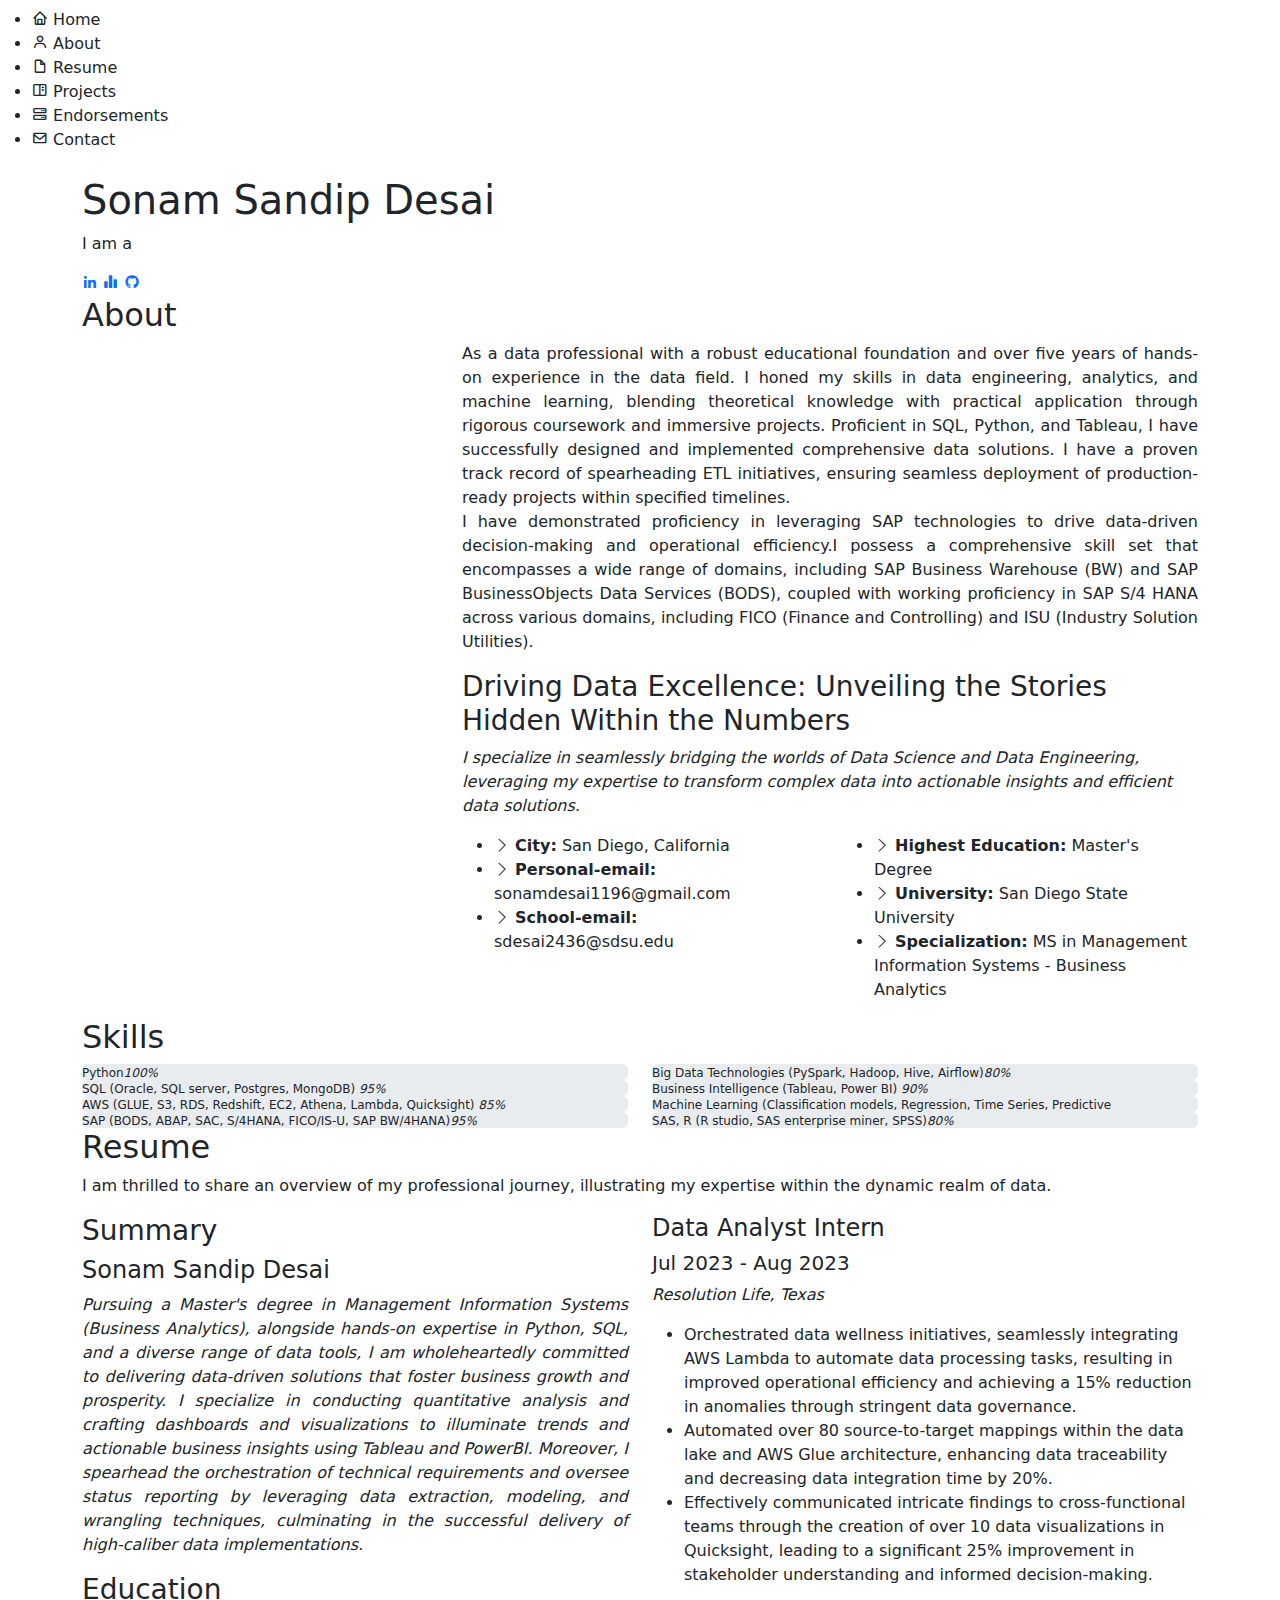
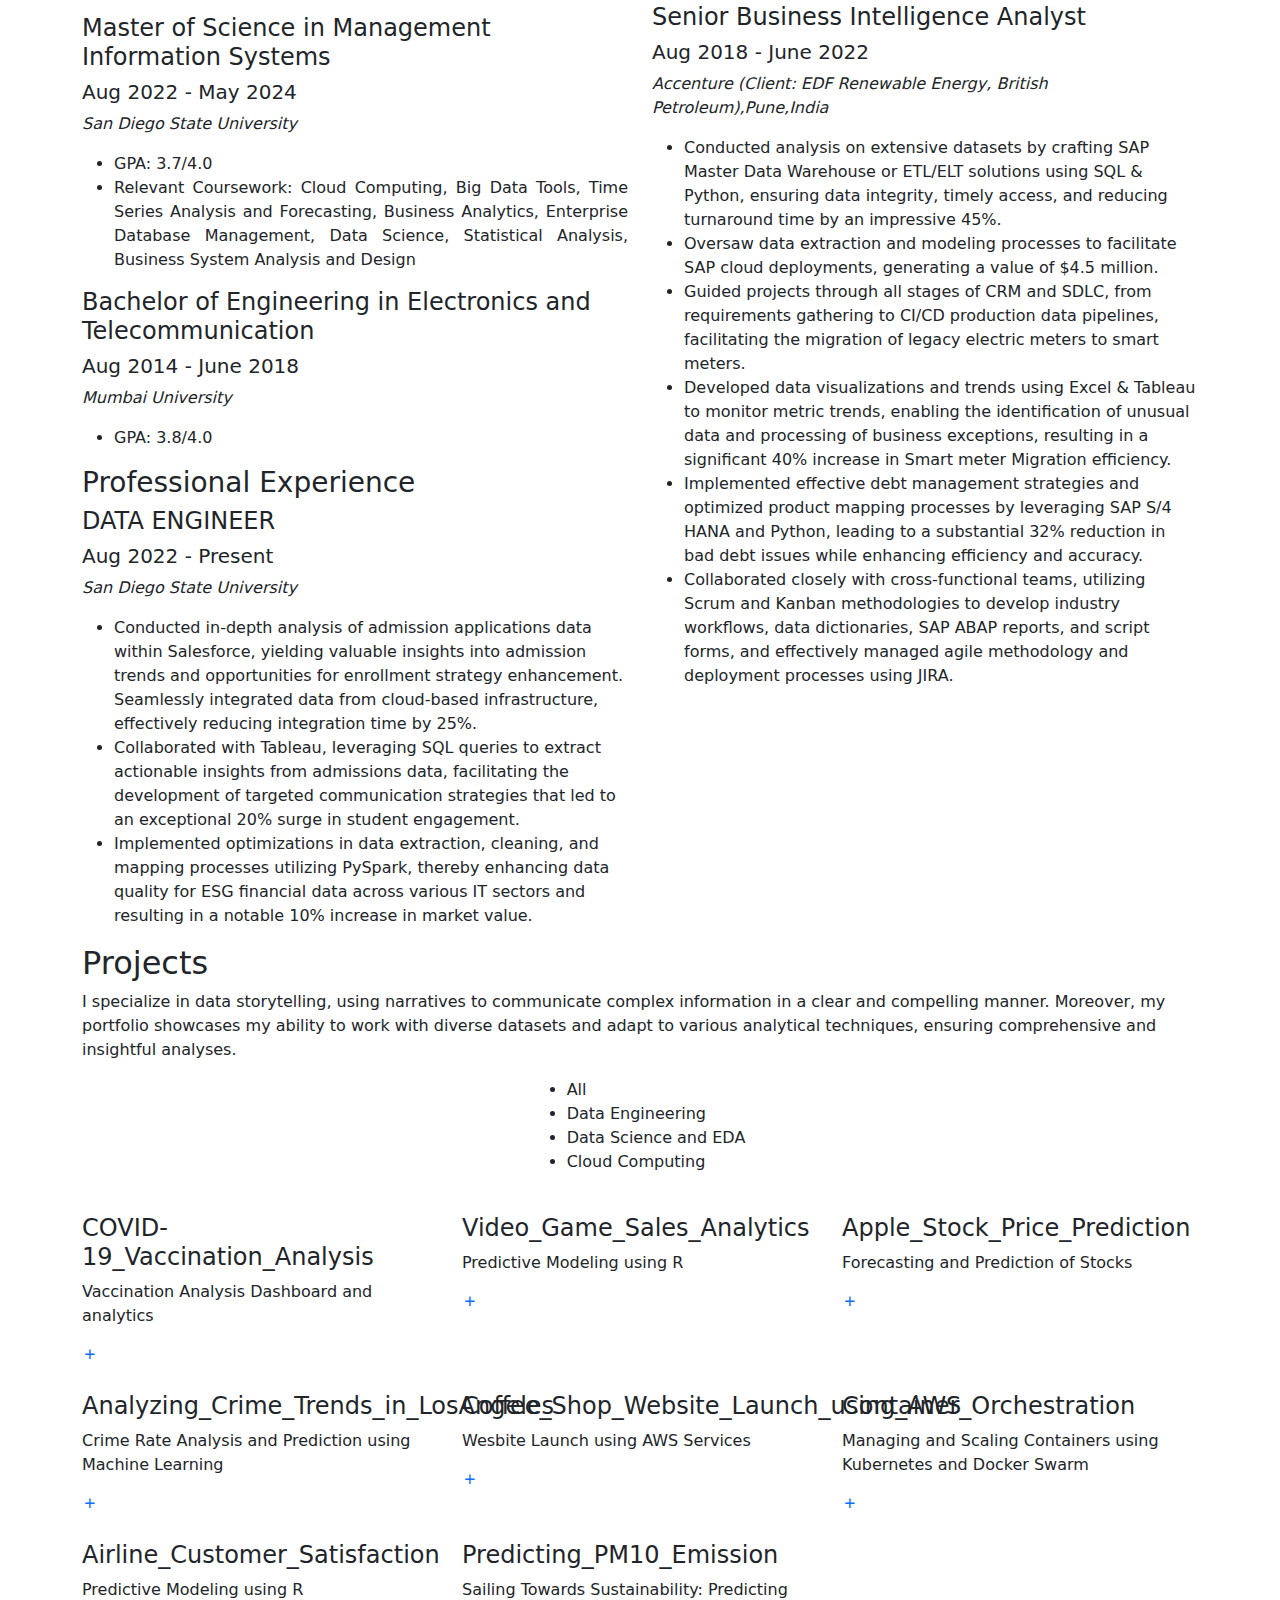
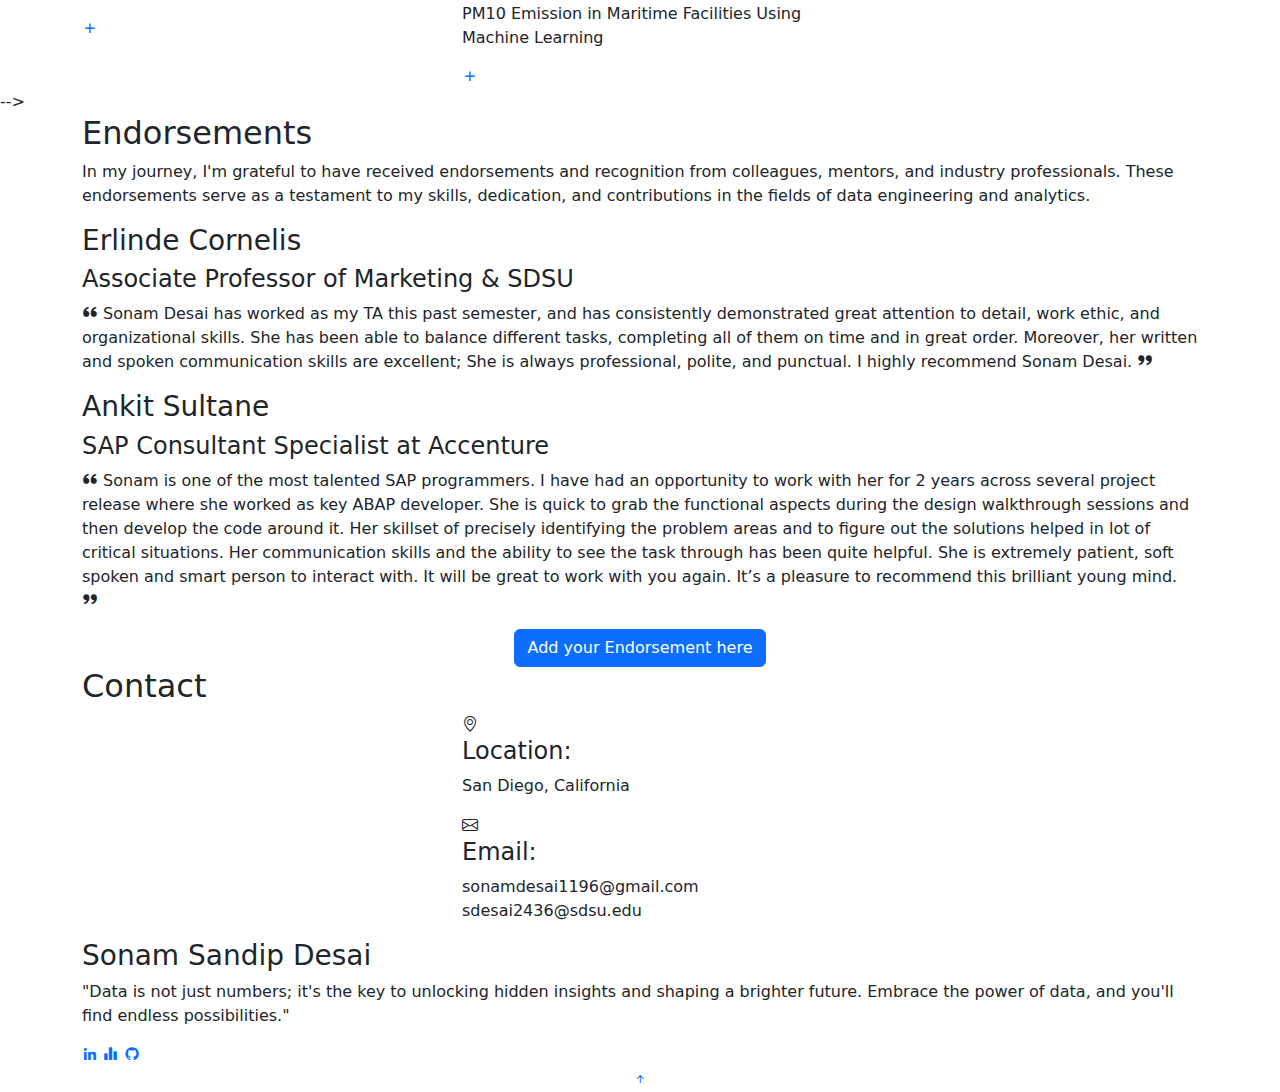
==== index.html @ df0a96cd "Add files via upload" ====
<!DOCTYPE html>
<html lang="en">


<head>
  <link rel="stylesheet" href="https://cdnjs.cloudflare.com/ajax/libs/font-awesome/6.0.0-beta3/css/all.min.css">
  <meta charset="utf-8">
  <meta content="width=device-width, initial-scale=1.0" name="viewport">
  <meta name="image" content="assets/img/sonam_photo.jpg">
  <title>Sonam's Portfolio</title>
  <meta content="" name="description">
  <meta content="" name="keywords">

  <!-- Favicons -->
  <link href="assets/img/pf_icon.png" rel="icon">
  <link href="assets/img/pf_icon.png" rel="apple-touch-icon">

  <!-- Google Fonts -->
  <link
    href="https://fonts.googleapis.com/css?family=Open+Sans:300,300i,400,400i,600,600i,700,700i|Raleway:300,300i,400,400i,500,500i,600,600i,700,700i|Poppins:300,300i,400,400i,500,500i,600,600i,700,700i"
    rel="stylesheet">

  <!-- Vendor CSS Files -->
  <link href="assets/vendor/aos/aos.css" rel="stylesheet">
  <link href="assets/vendor/bootstrap/css/bootstrap.min.css" rel="stylesheet">
  <link href="assets/vendor/bootstrap-icons/bootstrap-icons.css" rel="stylesheet">
  <link href="assets/vendor/boxicons/css/boxicons.min.css" rel="stylesheet">
  <link href="assets/vendor/glightbox/css/glightbox.min.css" rel="stylesheet">
  <link href="assets/vendor/swiper/swiper-bundle.min.css" rel="stylesheet">

  <!-- Template Main CSS File -->
  <link href="assets/css/style.css" rel="stylesheet">

  <!-- =======================================================
  * Template Name: MyResume
  * Updated: Jul 27 2023 with Bootstrap v5.3.1
  * Template URL: https://bootstrapmade.com/free-html-bootstrap-template-my-resume/
  * Author: BootstrapMade.com
  * License: https://bootstrapmade.com/license/
  ======================================================== -->
</head>

<body>

  <!-- ======= Mobile nav toggle button ======= -->
  <!-- <button type="button" class="mobile-nav-toggle d-xl-none"><i class="bi bi-list mobile-nav-toggle"></i></button> -->
  <i class="bi bi-list mobile-nav-toggle d-lg-none"></i>
  <!-- ======= Header ======= -->
  <header id="header" class="d-flex flex-column justify-content-center">

    <nav id="navbar" class="navbar nav-menu">
      <ul>
        <li><a href="#hero" class="nav-link scrollto active"><i class="bx bx-home"></i> <span>Home</span></a></li>
        <li><a href="#about" class="nav-link scrollto"><i class="bx bx-user"></i> <span>About</span></a></li>
        <li><a href="#resume" class="nav-link scrollto"><i class="bx bx-file-blank"></i> <span>Resume</span></a></li>
        <li><a href="#portfolio" class="nav-link scrollto"><i class="bx bx-book-content"></i> <span>Projects</span></a>
        </li>
        <li><a href="#testimonials" class="nav-link scrollto"><i class="bx bx-server"></i> <span>Endorsements</span></a>
        </li>
        <li><a href="#contact" class="nav-link scrollto"><i class="bx bx-envelope"></i> <span>Contact</span></a></li>
      </ul>
    </nav><!-- .nav-menu -->

  </header><!-- End Header -->

  <!-- ======= Hero Section ======= -->
  <section id="hero" class="d-flex flex-column justify-content-center">
    <div class="container" data-aos="zoom-in" data-aos-delay="100">
      <h1>Sonam Sandip Desai</h1>
      <p>I am a <span class="typed" data-typed-items="Data Analyst, Data Engineer, Business Analyst, "></span></p>
      <div class="social-links">
        <a target="_blank" href="https://www.linkedin.com/in/desaisonam" class="linkedin"><i class="bx bxl-linkedin"></i></a>
        <!-- <a href=" " class="twitter"><i class="bx bxl-twitter"></i></a> -->
        <!-- <a target="_blank" href=" " class="instagram"><i class="bx bxl-instagram"></i></a> -->
        <a href="https://public.tableau.com/app/profile/sonam.desai10" class="tableau"><i class="bx bxs-bar-chart-alt-2"></i></a>
        <a target="_blank" href="https://github.com/sonam-desai" class="github"><i class="bx bxl-github"></i></a>
        <!-- <a target="_blank" href=" " class="topmate"> <img class="topmate" src="./assets/img/topmate.png"> </a> -->
      </div>
    </div>
  </section><!-- End Hero -->

  <main id="main">

    <!-- ======= About Section ======= -->
    <section id="about" class="about">
      <div class="container" data-aos="fade-up">

        <div class="section-title">
          <h2>About</h2>
        </div>

        <div class="row">
          <div class="col-lg-4">
            <img src="assets/img/sonam_photo.jpg" class="img-fluid" alt="">
          </div>
		  
          <div class="col-lg-8 pt-4 pt-lg-0 content">
		    <p align="justify">As a data professional with a robust educational foundation and over five years 
			of hands-on experience in the data field. I honed my skills in data engineering, analytics, and machine learning, blending theoretical knowledge with 
			practical application through rigorous coursework and immersive projects. Proficient 
			in SQL, Python, and Tableau, I have successfully designed and implemented comprehensive data solutions.
			I have a proven track record of spearheading ETL initiatives, ensuring seamless deployment of production-ready 
			projects within specified timelines.

            <br> I have demonstrated proficiency in leveraging SAP technologies to drive data-driven decision-making and operational efficiency.I possess a 
			comprehensive skill set that encompasses a wide range of domains, including SAP Business Warehouse (BW) and 
			SAP BusinessObjects Data Services (BODS), coupled with working proficiency in SAP S/4 HANA across various domains, 
			including FICO (Finance and Controlling) and ISU (Industry Solution Utilities). 
			</p>
            <h3>Driving Data Excellence: Unveiling the Stories Hidden Within the Numbers</h3>
            <p class="fst-italic">
              I specialize in seamlessly bridging the worlds of Data Science and Data Engineering, leveraging my
              expertise to transform complex data into actionable insights and efficient data solutions.
            </p>
            <div class="row">
              <div class="col-lg-6">
                <ul>
                  <!-- <li><i class="bi bi-chevron-right"></i> <strong>Birthday:</strong> <span>Nov 10, 1996</span></li> 
                  <li><i class="bi bi-chevron-right"></i> <strong>Mobile:</strong> <span> </span></li> -->
                  <li><i class="bi bi-chevron-right"></i> <strong>City:</strong> <span>San Diego, California</span></li>
                  <li><i class="bi bi-chevron-right"></i> <strong>Personal-email:</strong>
                    <span>sonamdesai1196@gmail.com</span>
				  <li><i class="bi bi-chevron-right"></i> <strong>School-email:</strong>
					<span>sdesai2436@sdsu.edu</span>
                  </li>
                </ul>
              </div>
              <div class="col-lg-6">
                <ul>
                  <!-- <li><i class="bi bi-chevron-right"></i> <strong>Age:</strong> <span>26</span></li> -->
                  <li><i class="bi bi-chevron-right"></i> <strong>Highest Education:</strong> <span>Master's
                      Degree</span></li>
                  <li><i class="bi bi-chevron-right"></i> <strong>University:</strong> <span>San Diego State University</span></li>
                  <li><i class="bi bi-chevron-right"></i> <strong>Specialization:</strong> <span>MS in Management Information Systems - Business Analytics</span></li>
                  
                  </li>
                </ul>
              </div>
            </div>
            <!-- <p align="justify">

              As a data professional with 5 years of industry experience, I am driven to advance my career 
			  with an organization where I can apply my expertise in data-driven decision-making to foster 
			  mutual growth and success. Proficient in data engineering, analytics, and data science, 
			  I bring versatility and a commitment to excellence to every project I undertake.
            </p> -->
          </div>
        </div>

      </div>
    </section><!-- End About Section -->

    <!-- ======= Facts Section ======= -->
    <!-- <section id="facts" class="facts">
      <div class="container" data-aos="fade-up">

        <div class="section-title">
          <h2>Facts</h2>
          <p>Magnam dolores commodi suscipit. Necessitatibus eius consequatur ex aliquid fuga eum quidem. Sit sint consectetur velit. Quisquam quos quisquam cupiditate. Et nemo qui impedit suscipit alias ea. Quia fugiat sit in iste officiis commodi quidem hic quas.</p>
        </div>

        <div class="row">

          <div class="col-lg-3 col-md-6">
            <div class="count-box">
              <i class="bi bi-emoji-smile"></i>
              <span data-purecounter-start="0" data-purecounter-end="232" data-purecounter-duration="1" class="purecounter"></span>
              <p>Happy Clients</p>
            </div>
          </div>

          <div class="col-lg-3 col-md-6 mt-5 mt-md-0">
            <div class="count-box">
              <i class="bi bi-journal-richtext"></i>
              <span data-purecounter-start="0" data-purecounter-end="521" data-purecounter-duration="1" class="purecounter"></span>
              <p>Projects</p>
            </div>
          </div>

          <div class="col-lg-3 col-md-6 mt-5 mt-lg-0">
            <div class="count-box">
              <i class="bi bi-headset"></i>
              <span data-purecounter-start="0" data-purecounter-end="1463" data-purecounter-duration="1" class="purecounter"></span>
              <p>Hours Of Support</p>
            </div>
          </div>

          <div class="col-lg-3 col-md-6 mt-5 mt-lg-0">
            <div class="count-box">
              <i class="bi bi-award"></i>
              <span data-purecounter-start="0" data-purecounter-end="25" data-purecounter-duration="1" class="purecounter"></span>
              <p>Awards</p>
            </div>
          </div>

        </div>

      </div>
    </section>
  

    <!-- ======= Skills Section ======= -->
    <section id="skills" class="skills section-bg">
      <div class="container" data-aos="fade-up">

        <div class="section-title">
          <h2>Skills</h2>
          <!-- <p align="justify">With a diverse skill set encompassing Data Engineering, Analytics and Data Science, I am
            well-equipped to tackle complex data challenges and drive data-centric solutions. Proficient in Python,
            Tableau, SQL, and AWS, I excel in data manipulation, statistical analysis, and building scalable data
            pipelines. Additionally, my expertise extends to Machine Learning algorithms, NLP, and Data Visualization,
            enabling me to extract valuable insights and present compelling data-driven stories. Alongside having worked
            in an Agile Scrum environment, I possess strong analytical reasoning, problem-solving, and project
            management skills, allowing me to deliver impactful results and contribute to the success of any data-driven
            project.</p>  -->
        </div>

        <div class="row skills-content">

          <div class="col-lg-6">

            <div class="progress">
              <span class="skill">Python<i class="val">100%</i></span>
              <div class="progress-bar-wrap">
                <div class="progress-bar" role="progressbar" aria-valuenow="100" aria-valuemin="0" aria-valuemax="100">
                </div>
              </div>
            </div>

            <div class="progress">
              <span class="skill">SQL (Oracle, SQL server, Postgres, MongoDB) <i class="val">95%</i></span>
              <div class="progress-bar-wrap">
                <div class="progress-bar" role="progressbar" aria-valuenow="95" aria-valuemin="0" aria-valuemax="100">
                </div>
              </div>
            </div>

            <div class="progress">
              <span class="skill">AWS (GLUE, S3, RDS, Redshift, EC2, Athena, Lambda, Quicksight) <i
                  class="val">85%</i></span>
              <div class="progress-bar-wrap">
                <div class="progress-bar" role="progressbar" aria-valuenow="85" aria-valuemin="0" aria-valuemax="100">
                </div>
              </div>
            </div>

            <div class="progress">
              <span class="skill">SAP (BODS, ABAP, SAC, S/4HANA, FICO/IS-U, SAP BW/4HANA)<i
                  class="val">95%</i></span>
              <div class="progress-bar-wrap">
                <div class="progress-bar" role="progressbar" aria-valuenow="95" aria-valuemin="0" aria-valuemax="100">
                </div>
              </div>
            </div>



          </div>

          <div class="col-lg-6">

            <div class="progress">
              <span class="skill">Big Data Technologies (PySpark, Hadoop, Hive, Airflow)<i class="val">80%</i></span>
              <div class="progress-bar-wrap">
                <div class="progress-bar" role="progressbar" aria-valuenow="80" aria-valuemin="0" aria-valuemax="100">
                </div>
              </div>
            </div>

            <div class="progress">
              <span class="skill">Business Intelligence (Tableau, Power BI) <i class="val">90%</i></span>
              <div class="progress-bar-wrap">
                <div class="progress-bar" role="progressbar" aria-valuenow="95" aria-valuemin="0" aria-valuemax="100">
                </div>
              </div>
            </div>

            <div class="progress">
              <span class="skill">Machine Learning (Classification models, Regression, Time Series,
                Predictive modeling)<i class="val">70%</i></span>
              <div class="progress-bar-wrap">
                <div class="progress-bar" role="progressbar" aria-valuenow="70" aria-valuemin="0" aria-valuemax="100">
                </div>
              </div>
            </div>

            <div class="progress">
              <span class="skill">SAS, R (R studio, SAS enterprise miner, SPSS)<i class="val">80%</i></span>
              <div class="progress-bar-wrap">
                <div class="progress-bar" role="progressbar" aria-valuenow="80" aria-valuemin="0" aria-valuemax="100">
                </div>
              </div>
            </div>



          </div>

        </div>

      </div>
    </section><!-- End Skills Section -->

    <!-- ======= Resume Section ======= -->
    <section id="resume" class="resume">
      <div class="container" data-aos="fade-up">

        <div class="section-title">
          <h2>Resume</h2>
          <p> I am thrilled to share an overview of my professional journey, illustrating my expertise within the dynamic realm of data.
			</p>
        </div>

        <div class="row">
          <div class="col-lg-6">
           <!--<div className="header__buttons">
              <a href=" " className="btn btn-contained" download>
                <button type="button" class="btn btn-primary">Download Resume</button>
              </a>
            </div> -->
            <h3 class="resume-title">Summary</h3>
            <div class="resume-item pb-0">
              <h4>Sonam Sandip Desai</h4>
              <p align="justify"><em>Pursuing a Master's degree in Management Information Systems (Business Analytics), 
			  alongside hands-on expertise in Python, SQL, and a diverse range of data tools, I am wholeheartedly 
			  committed to delivering data-driven solutions that foster business growth and prosperity. I specialize 
			  in conducting quantitative analysis and crafting dashboards and visualizations to illuminate trends 
			  and actionable business insights using Tableau and PowerBI. Moreover, I spearhead the orchestration of 
			  technical requirements and oversee status reporting by leveraging data extraction, modeling, and wrangling 
			  techniques, culminating in the successful delivery of high-caliber data implementations. </em></p>
            </div>

            <h3 class="resume-title">Education</h3>

            <div class="resume-item">
              <h4>Master of Science in Management Information Systems</h4>
              <h5>Aug 2022 - May 2024</h5>
              <p><em>San Diego State University</em></p>
              <ul>
                <li>GPA: 3.7/4.0 </li>
                <li align="justify">Relevant Coursework: Cloud Computing, Big Data Tools, Time Series Analysis and Forecasting,
				Business Analytics, Enterprise Database Management, Data Science, Statistical Analysis, Business System Analysis and Design

                </li>
              </ul>
            </div>
			
			<div class="resume-item">
              <h4>Bachelor of Engineering in Electronics and Telecommunication</h4>
              <h5>Aug 2014 - June 2018</h5>
              <p><em>Mumbai University</em></p>
              <ul>
                <li>GPA: 3.8/4.0 </li>
            <!--    <li align="justify">Relevant Coursework: Cloud Computing, Big Data Tools, Time Series Analysis and Forecasting,
				Business Analytics, Enterprise Database Management, Data Science, Statistical Analysis, Business System Analysis and Design

                </li> -->
              </ul>
            </div>
			
			<h3 class="resume-title">Professional Experience</h3>
			
            <div class="resume-item">
              <h4>DATA ENGINEER</h4>
              <h5>Aug 2022 - Present</h5>
              <p><em>San Diego State University</em></p>
              <ul>
                <li>Conducted in-depth analysis of admission applications data within Salesforce, yielding valuable 
				insights into admission trends and opportunities for enrollment strategy enhancement. Seamlessly 
				integrated data from cloud-based infrastructure, effectively reducing integration time by 25%. </li>
                <li> Collaborated with Tableau, leveraging SQL queries to extract actionable insights from admissions data, 
				facilitating the development of targeted communication strategies that led to an exceptional 20% 
				surge in student engagement.</li>
                <li>Implemented optimizations in data extraction, cleaning, and mapping processes utilizing PySpark, 
				thereby enhancing data quality for ESG financial data across various IT sectors and resulting in a notable 
				10% increase in market value.</li>
              </ul>
            </div>

            
          </div>
          <div class="col-lg-6">
            <!-- <h3 class="resume-title">Professional Experience</h3> -->
			<div class="resume-item">
              <h4>Data Analyst Intern</h4>
              <h5>Jul 2023 - Aug 2023</h5>
              <p><em>Resolution Life, Texas</em></p>
              <ul>
                <li>Orchestrated data wellness initiatives, seamlessly integrating AWS Lambda to automate data processing tasks, 
				resulting in improved operational efficiency and achieving a 15% reduction in anomalies through stringent data governance.</li>
                <li>Automated over 80 source-to-target mappings within the data lake and AWS Glue architecture, enhancing data 
				traceability and decreasing data integration time by 20%.</li>
                <li>Effectively communicated intricate findings to cross-functional teams through the creation of over 10 data 
				visualizations in Quicksight, leading to a significant 25% improvement in stakeholder understanding and informed decision-making.</li>
               
              </ul>
            </div>
			
            <div class="resume-item">
              <h4>Senior Business Intelligence Analyst</h4>
              <h5>Aug 2018 - June 2022</h5>
              <p><em>Accenture (Client: EDF Renewable Energy, British Petroleum),Pune,India</em></p>
              <ul>
                <li>Conducted analysis on extensive datasets by crafting SAP Master Data Warehouse or ETL/ELT solutions using SQL & Python, 
				ensuring data integrity, timely access, and reducing turnaround time by an impressive 45%. </li>
                <li>Oversaw data extraction and modeling processes to facilitate SAP cloud deployments, generating a value of $4.5 million. </li>
                <li>Guided projects through all stages of CRM and SDLC, from requirements gathering to CI/CD production data pipelines, 
				facilitating the migration of legacy electric meters to smart meters.</li>
                <li>Developed data visualizations and trends using Excel & Tableau to monitor metric trends, enabling the identification 
				of unusual data and processing of business exceptions, resulting in a significant 40% increase in Smart meter Migration efficiency. </li>
                <li> Implemented effective debt management strategies and optimized product mapping processes by leveraging SAP S/4 HANA and 
				Python, leading to a substantial 32% reduction in bad debt issues while enhancing efficiency and accuracy. </li>
                <li> Collaborated closely with cross-functional teams, utilizing Scrum and Kanban methodologies to develop industry workflows, 
				data dictionaries, SAP ABAP reports, and script forms, and effectively managed agile methodology and deployment processes using JIRA.</li>
               
              </ul>
            </div>

          </div>
          
        </div>


      </div>
    </section><!-- End Resume Section -->

    <!-- ======= Portfolio Section ======= -->
    <section id="portfolio" class="portfolio section-bg">
      <div class="container" data-aos="fade-up">

        <div class="section-title">
          <h2>Projects</h2>
          <p> I specialize in data storytelling, using narratives to communicate complex information 
		  in a clear and compelling manner. Moreover, my portfolio showcases my ability to work with 
		  diverse datasets and adapt to various analytical techniques, ensuring comprehensive and insightful analyses.</p>
        </div>

        <div class="row">
          <div class="col-lg-12 d-flex justify-content-center" data-aos="fade-up" data-aos-delay="100">
            <ul id="portfolio-flters">
              <li data-filter="*" class="filter-active">All</li>
              <li data-filter=".filter-de">Data Engineering</li>
              <li data-filter=".filter-ds">Data Science and EDA</li>
			  <li data-filter=".filter-cc">Cloud Computing</li>
             <!-- <li data-filter=".filter-pm">Project Management</li> -->
            </ul>
          </div>
        </div>

        <div class="row portfolio-container" data-aos="fade-up" data-aos-delay="200">

          <div class="col-lg-4 col-md-6 portfolio-item filter-ds">
            <div class="portfolio-wrap">
              <img src="assets/img/project/COVID-19_Vaccination_Analysis/COVID-19_Vaccination_Analysis.png" class="img-fluid" alt="">
              <div class="portfolio-info">
                <h4>COVID-19_Vaccination_Analysis</h4>
                <p>Vaccination Analysis Dashboard and analytics</p>
                <div class="portfolio-links">
                  <a href="portfolio-details p1.html" class="portfolio-details-lightbox"
                    data-glightbox="type: external" title="COVID-19_Vaccination_Analysis"><i
                      class="bx bx-plus"></i></a>
                </div>
              </div>
            </div>
          </div>

          <div class="col-lg-4 col-md-6 portfolio-item filter-ds">
            <div class="portfolio-wrap">
              <img src="assets/img/project/Video_Game_Sales_Analytics/Video_Game_Sales_Analytics.png" class="img-fluid" alt="">
              <div class="portfolio-info">
                <h4>Video_Game_Sales_Analytics</h4>
                <p>Predictive Modeling using R</p>
                <div class="portfolio-links">
                  <a href="portfolio-details p2.html" class="portfolio-details-lightbox" data-glightbox="type: external"
                    title="Video_Game_Sales_Analytics"><i class="bx bx-plus"></i></a>
                </div>
              </div>
            </div>
          </div>

          <div class="col-lg-4 col-md-6 portfolio-item filter-de">
            <div class="portfolio-wrap">
              <img src="assets/img/project/Apple_Stock_Price_Prediction/Apple_Stock_Price.png" class="img-fluid" alt="">
              <div class="portfolio-info">
                <h4>Apple_Stock_Price_Prediction</h4>
                <p>Forecasting and Prediction of Stocks</p>
                <div class="portfolio-links">
                  <a href="portfolio-details p3.html" class="portfolio-details-lightbox"
                    data-glightbox="type: external" title="Apple_Stock_Price_Prediction"><i class="bx bx-plus"></i></a>
                </div>
              </div>
            </div>
          </div>

          <div class="col-lg-4 col-md-6 portfolio-item filter-ds">
            <div class="portfolio-wrap">
              <img src="assets/img/project/Analyzing_Crime_Trends_in_LosAngeles/Analyzing_Crime_Trends.png" class="img-fluid" alt="">
              <div class="portfolio-info">
                <h4>Analyzing_Crime_Trends_in_LosAngeles</h4>
                <p>Crime Rate Analysis and Prediction using Machine Learning</p>
                <div class="portfolio-links">
                  <a href="portfolio-details p4.html" class="portfolio-details-lightbox"
                    data-glightbox="type: external" title="Analyzing_Crime_Trends_in_LosAngeles"><i
                      class="bx bx-plus"></i></a>
                </div>
              </div>
            </div>
          </div>

          <div class="col-lg-4 col-md-6 portfolio-item filter-ds filter-cc">
            <div class="portfolio-wrap">
              <img src="assets/img/project/Online_Coffee_Shop_Website_Launch_using_AWS/Coffee_Shop_Website.png" class="img-fluid" alt="">
              <div class="portfolio-info">
                <h4>Coffee_Shop_Website_Launch_using_AWS</h4>
                <p>Wesbite Launch using AWS Services</p>
                <div class="portfolio-links">
                  <a href="portfolio-details p5.html" class="portfolio-details-lightbox"
                    data-glightbox="type: external" title="Coffee_Shop_Website_Launch_using_AWS"><i
                      class="bx bx-plus"></i></a>
                </div>
              </div>
            </div>
          </div>

          <div class="col-lg-4 col-md-6 portfolio-item filter-cc">
            <div class="portfolio-wrap">
              <img src="assets/img/project/Container_Orchestration/1.png" class="img-fluid" alt="">
              <div class="portfolio-info">
                <h4>Container_Orchestration</h4>
                <p>Managing and Scaling Containers using Kubernetes and Docker Swarm</p>
                <div class="portfolio-links">
                  <a href="portfolio-details p6.html" class="portfolio-details-lightbox"
                    data-glightbox="type: external" title="Container_Orchestration"><i
                      class="bx bx-plus"></i></a>
                </div>
              </div>
            </div>
          </div>

          <div class="col-lg-4 col-md-6 portfolio-item filter-de">
            <div class="portfolio-wrap">
              <img src="assets/img/project/Airline_Customer_Satisfaction/Airline.png" class="img-fluid" alt="">
              <div class="portfolio-info">
                <h4>Airline_Customer_Satisfaction</h4>
                <p>Predictive Modeling using R</p>
                <div class="portfolio-links">
                  <a href="portfolio-details p7.html" class="portfolio-details-lightbox"
                    data-glightbox="type: external" title="Airline_Customer_Satisfaction"><i
                      class="bx bx-plus"></i></a>
                </div>
              </div>
            </div>
          </div>

          <div class="col-lg-4 col-md-6 portfolio-item filter-de">
            <div class="portfolio-wrap">
              <img src="assets/img/project/Predicting_PM10_Emission_Maritime_Facilities/Data_model.png" class="img-fluid" alt="">
              <div class="portfolio-info">
                <h4>Predicting_PM10_Emission</h4>
                <p>Sailing Towards Sustainability: Predicting PM10 Emission in Maritime Facilities Using Machine Learning</p>
                <div class="portfolio-links">
                  <a href="portfolio-details p8.html" class="portfolio-details-lightbox"
                    data-glightbox="type: external" title="Predicting_PM10_Emission"><i
                      class="bx bx-plus"></i></a>
                </div>
              </div>
            </div>
          </div>

    </section><!-- End Portfolio Section -->

    <!-- ======= Services Section ======= -->


    <!-- <div class="row justify-content-center">
          <div class="col-lg-4 col-md-6 d-flex align-items-stretch" data-aos="zoom-in" data-aos-delay="100">
            <div class="icon-box iconbox-orange">
              <div class="icon">
                <svg width="100" height="100" viewBox="0 0 600 600" xmlns="http://www.w3.org/2000/svg">
                  <path stroke="none" stroke-width="0" fill="#f5f5f5" d="M300,582.0697525312426C382.5290701553225,586.8405444964366,449.9789794690241,525.3245884688669,502.5850820975895,461.55621195738473C556.606425686781,396.0723002908107,615.8543463187945,314.28637112970534,586.6730223649479,234.56875336149918C558.9533121215079,158.8439757836574,454.9685369536778,164.00468322053177,381.49747125262974,130.76875717737553C312.15926192815925,99.40240125094834,248.97055460311594,18.661163978235184,179.8680185752513,50.54337015887873C110.5421016452524,82.52863877960104,119.82277516462835,180.83849132639028,109.12597500060166,256.43424936330496C100.08760227029461,320.3096726198365,92.17705696193138,384.0621239912766,124.79988738764834,439.7174275375508C164.83382741302287,508.01625554203684,220.96474134820875,577.5009287672846,300,582.0697525312426"></path>
                </svg>
                <i class="bx bx-file"></i>
              </div>
              <h4>Beta Gamma Sigma Member</h4>
              <p>Beta Gamma Sigma membership is an esteemed honor, recognizing academic excellence and leadership in business studies.
                It represents a lifelong commitment to uphold the highest standards of integrity and success in the business world.</p>
              <a href="assets/img/bgs.jpeg" class="icon-box-image" onclick="openImage()">
                <img src="assets/img/bgs.jpeg" alt="Beta Gamma Sigma Member" />
              </a>
            </div>
          </div>
        </div>
      -->






    <!-- <div class="col-lg-4 col-md-6 d-flex align-items-stretch mt-4 mt-md-0" data-aos="zoom-in" data-aos-delay="200">
            <div class="icon-box iconbox-orange ">
              <div class="icon">
                <svg width="100" height="100" viewBox="0 0 600 600" xmlns="http://www.w3.org/2000/svg">
                  <path stroke="none" stroke-width="0" fill="#f5f5f5" d="M300,582.0697525312426C382.5290701553225,586.8405444964366,449.9789794690241,525.3245884688669,502.5850820975895,461.55621195738473C556.606425686781,396.0723002908107,615.8543463187945,314.28637112970534,586.6730223649479,234.56875336149918C558.9533121215079,158.8439757836574,454.9685369536778,164.00468322053177,381.49747125262974,130.76875717737553C312.15926192815925,99.40240125094834,248.97055460311594,18.661163978235184,179.8680185752513,50.54337015887873C110.5421016452524,82.52863877960104,119.82277516462835,180.83849132639028,109.12597500060166,256.43424936330496C100.08760227029461,320.3096726198365,92.17705696193138,384.0621239912766,124.79988738764834,439.7174275375508C164.83382741302287,508.01625554203684,220.96474134820875,577.5009287672846,300,582.0697525312426"></path>
                </svg>
                <i class="bx bx-file"></i>
              </div>
              <h4><a href="">Sed Perspiciatis</a></h4>
              <p>Duis aute irure dolor in reprehenderit in voluptate velit esse cillum dolore</p>
            </div>
          </div>

          <div class="col-lg-4 col-md-6 d-flex align-items-stretch mt-4 mt-lg-0" data-aos="zoom-in" data-aos-delay="300">
            <div class="icon-box iconbox-pink">
              <div class="icon">
                <svg width="100" height="100" viewBox="0 0 600 600" xmlns="http://www.w3.org/2000/svg">
                  <path stroke="none" stroke-width="0" fill="#f5f5f5" d="M300,541.5067337569781C382.14930387511276,545.0595476570109,479.8736841581634,548.3450877840088,526.4010558755058,480.5488172755941C571.5218469581645,414.80211281144784,517.5187510058486,332.0715597781072,496.52539010469104,255.14436215662573C477.37192572678356,184.95920475031193,473.57363656557914,105.61284051026155,413.0603344069578,65.22779650032875C343.27470386102294,18.654635553484475,251.2091493199835,5.337323636656869,175.0934190732945,40.62881213300186C97.87086631185822,76.43348514350839,51.98124368387456,156.15599469081315,36.44837278890362,239.84606092416172C21.716077023791087,319.22268207091537,43.775223500013084,401.1760424656574,96.891909868211,461.97329694683043C147.22146801428983,519.5804099606455,223.5754009179313,538.201503339737,300,541.5067337569781"></path>
                </svg>
                <i class="bx bx-tachometer"></i>
              </div>
              <h4><a href="">Magni Dolores</a></h4>
              <p>Excepteur sint occaecat cupidatat non proident, sunt in culpa qui officia</p>
            </div>
          </div>

          <div class="col-lg-4 col-md-6 d-flex align-items-stretch mt-4" data-aos="zoom-in" data-aos-delay="100">
            <div class="icon-box iconbox-yellow">
              <div class="icon">
                <svg width="100" height="100" viewBox="0 0 600 600" xmlns="http://www.w3.org/2000/svg">
                  <path stroke="none" stroke-width="0" fill="#f5f5f5" d="M300,503.46388370962813C374.79870501325706,506.71871716319447,464.8034551963731,527.1746412648533,510.4981551193396,467.86667711651364C555.9287308511215,408.9015244558933,512.6030010748507,327.5744911775523,490.211057578863,256.5855673507754C471.097692560561,195.9906835881958,447.69079081568157,138.11976852964426,395.19560036434837,102.3242989838813C329.3053358748298,57.3949838291264,248.02791733380457,8.279543830951368,175.87071277845988,42.242879143198664C103.41431057327972,76.34704239035025,93.79494320519305,170.9812938413882,81.28167332365135,250.07896920659033C70.17666984294237,320.27484674793965,64.84698225790005,396.69656628748305,111.28512138212992,450.4950937839243C156.20124167950087,502.5303643271138,231.32542653798444,500.4755392045468,300,503.46388370962813"></path>
                </svg>
                <i class="bx bx-layer"></i>
              </div>
              <h4><a href="">Nemo Enim</a></h4>
              <p>At vero eos et accusamus et iusto odio dignissimos ducimus qui blanditiis</p>
            </div>
          </div>

          <div class="col-lg-4 col-md-6 d-flex align-items-stretch mt-4" data-aos="zoom-in" data-aos-delay="200">
            <div class="icon-box iconbox-red">
              <div class="icon">
                <svg width="100" height="100" viewBox="0 0 600 600" xmlns="http://www.w3.org/2000/svg">
                  <path stroke="none" stroke-width="0" fill="#f5f5f5" d="M300,532.3542879108572C369.38199826031484,532.3153073249985,429.10787420159085,491.63046689027357,474.5244479745417,439.17860296908856C522.8885846962883,383.3225815378663,569.1668002868075,314.3205725914397,550.7432151929288,242.7694973846089C532.6665558377875,172.5657663291529,456.2379748765914,142.6223662098291,390.3689995646985,112.34683881706744C326.66090330228417,83.06452184765237,258.84405631176094,53.51806209861945,193.32584062364296,78.48882559362697C121.61183558270385,105.82097193414197,62.805066853699245,167.19869350419734,48.57481801355237,242.6138429142374C34.843463184063346,315.3850353017275,76.69343916112496,383.4422959591041,125.22947124332185,439.3748458443577C170.7312796277747,491.8107796887764,230.57421082200815,532.3932930995766,300,532.3542879108572"></path>
                </svg>
                <i class="bx bx-slideshow"></i>
              </div>
              <h4><a href="">Dele Cardo</a></h4>
              <p>Quis consequatur saepe eligendi voluptatem consequatur dolor consequuntur</p>
            </div>
          </div>

          <div class="col-lg-4 col-md-6 d-flex align-items-stretch mt-4" data-aos="zoom-in" data-aos-delay="300">
            <div class="icon-box iconbox-teal">
              <div class="icon">
                <svg width="100" height="100" viewBox="0 0 600 600" xmlns="http://www.w3.org/2000/svg">
                  <path stroke="none" stroke-width="0" fill="#f5f5f5" d="M300,566.797414625762C385.7384707136149,576.1784315230908,478.7894351017131,552.8928747891023,531.9192734346935,484.94944893311C584.6109503024035,417.5663521118492,582.489472248146,322.67544863468447,553.9536738515405,242.03673114598146C529.1557734026468,171.96086150256528,465.24506316201064,127.66468636344209,395.9583748389544,100.7403814666027C334.2173773831606,76.7482773500951,269.4350130405921,84.62216499799875,207.1952322260088,107.2889140133804C132.92018162631612,134.33871894543012,41.79353780512637,160.00259165414826,22.644507872594943,236.69541883565114C3.319112789854554,314.0945973066697,72.72355303640163,379.243833228382,124.04198916343866,440.3218312028393C172.9286146004772,498.5055451809895,224.45579914871206,558.5317968840102,300,566.797414625762"></path>
                </svg>
                <i class="bx bx-arch"></i>
              </div>
              <h4><a href="">Divera Don</a></h4>
              <p>Modi nostrum vel laborum. Porro fugit error sit minus sapiente sit aspernatur</p>
            </div>
          </div> -->

    </div>

      </div>
    </section> -->
    <!-- End Services Section -->

    <!-- ======= Testimonials Section ======= -->

    <section id="testimonials" class="testimonials section-bg">
      <div class="container" data-aos="fade-up">

        <div class="section-title">
          <h2>Endorsements</h2>
          <p>In my journey, I'm grateful to have received endorsements and recognition from colleagues, mentors, and
            industry professionals.
            These endorsements serve as a testament to my skills, dedication, and contributions in the fields of data
            engineering and analytics.</p>
        </div>

        <div class="testimonials-slider swiper" data-aos="fade-up" data-aos-delay="100">
          <div class="swiper-wrapper">

            <div class="swiper-slide">
              <div class="testimonial-item">
                <!-- <img src=" " class="testimonial-img" alt=""> -->
                <h3>Erlinde Cornelis </h3>
                <h4>Associate Professor of Marketing &amp; SDSU</h4>
                <p>
                  <i class="bx bxs-quote-alt-left quote-icon-left"></i>
                  Sonam Desai has worked as my TA this past semester, and has consistently 
				  demonstrated great attention to detail, work ethic, and organizational skills. 
				  She has been able to balance different tasks, completing all of them on time and 
				  in great order. Moreover, her written and spoken communication skills are excellent; 
				  She is always professional, polite, and punctual. I highly recommend Sonam Desai.
                  <i class="bx bxs-quote-alt-right quote-icon-right"></i>
                </p>
              </div>
            </div>

            <div class="swiper-slide">
              <div class="testimonial-item">
                <!-- <img src=" " class="testimonial-img" alt=""> -->
                <h3>Ankit Sultane</h3>
                <h4>SAP Consultant Specialist at Accenture</h4>
                <p>
                  <i class="bx bxs-quote-alt-left quote-icon-left"></i>
                  Sonam is one of the most talented SAP programmers. I have had an opportunity 
				  to work with her for 2 years across several project release where she worked 
				  as key ABAP developer. She is quick to grab the functional aspects during the 
				  design walkthrough sessions and then develop the code around it. Her skillset 
				  of precisely identifying the problem areas and to figure out the solutions helped 
				  in lot of critical situations. Her communication skills and the ability to see the 
				  task through has been quite helpful. She is extremely patient, soft spoken and smart 
				  person to interact with. It will be great to work with you again. It’s a pleasure to 
				  recommend this brilliant young mind.
                  <i class="bx bxs-quote-alt-right quote-icon-right"></i>
                </p>
              </div>
            </div>

        </div>
          <div class="swiper-pagination"></div>
          <div style="text-align:center">
            <a target="_blank" href="https://forms.gle/4M1beQFPsi3nfjZZ8" className="btn btn-outlined">
              <button type="submit" class="btn btn-primary btn-outlined">Add your Endorsement here</button>
            </a>
          </div>
        </div>

        

      </div>
    </section>

        <!-- ======= Contact Section ======= -->
        <section id="contact" class="contact">
          <div class="container" data-aos="fade-up">

            <div class="section-title">
              <h2>Contact</h2>
            </div>

            <div class="row justify-content-center">

              <div class="col-lg-4">
                <div class="info">
                  <div class="address">
                    <i class="bi bi-geo-alt"></i>
                    <h4>Location:</h4>
                    <p>San Diego, California</p>
                  </div>

                  <div class="email">
                    <i class="bi bi-envelope"></i>
                    <h4>Email:</h4>
                    <p>sonamdesai1196@gmail.com
                      <br> sdesai2436@sdsu.edu </br>
                    </p>
                  </div>

                  <!-- <div class="phone">
                    <i class="bi bi-phone"></i>
                    <h4>Call:</h4>
                    <p> </p>
                  </div>

                </div>

              </div>

              <!-- <div class="col-lg-8 mt-5 mt-lg-0">

            <form action="forms/contact.php" method="post" role="form" class="php-email-form">
              <div class="row">
                <div class="col-md-6 form-group">
                  <input type="text" name="name" class="form-control" id="name" placeholder="Your Name" required>
                </div>
                <div class="col-md-6 form-group mt-3 mt-md-0">
                  <input type="email" class="form-control" name="email" id="email" placeholder="Your Email" required>
                </div>
              </div>
              <div class="form-group mt-3">
                <input type="text" class="form-control" name="subject" id="subject" placeholder="Subject" required>
              </div>
              <div class="form-group mt-3">
                <textarea class="form-control" name="message" rows="5" placeholder="Message" required></textarea>
              </div>
              <div class="my-3">
                <div class="loading">Loading</div>
                <div class="error-message"></div>
                <div class="sent-message">Your message has been sent. Thank you!</div>
              </div>
              <div class="text-center"><button type="submit">Send Message</button></div>
            </form>

          </div>

        </div>

      </div> -->
        </section><!-- End Contact Section -->

  </main><!-- End #main -->

  <!-- ======= Footer ======= -->
  <footer id="footer">
    <div class="container">
      <h3>Sonam Sandip Desai</h3>
      <p>"Data is not just numbers; it's the key to unlocking hidden insights and shaping a brighter future. Embrace the
        power of data, and you'll find endless possibilities."</p>
      <div class="social-links">
        <a target="_blank" href="https://www.linkedin.com/in/desaisonam/" class="linkedin"><i class="bx bxl-linkedin"></i></a>
        <!-- <a href=" " class="twitter"><i class="bx bxl-twitter"></i></a> -->
        <!-- <a target="_blank" href=" " class="instagram"><i class="bx bxl-instagram"></i></a> -->
        <a href="https://public.tableau.com/app/profile/sonam.desai10" class="tableau"><i class="bx bxs-bar-chart-alt-2"></i></a>
        <a target="_blank" href="https://github.com/sonam-desai" class="github"><i class="bx bxl-github"></i></a>
        <!-- <a target="_blank" href="  " class="topmate"> <img class="topmate" src="./assets/img/topmate1.png"> </a> -->
      </div>
      <!-- <div class="copyright">
        &copy; Copyright <strong><span>MyResume</span></strong>. All Rights Reserved
      </div> -->
      <!-- <div class="credits"> -->
      <!-- All the links in the footer should remain intact. -->
      <!-- You can delete the links only if you purchased the pro version. -->
      <!-- Licensing information: [license-url] -->
      <!-- Purchase the pro version with working PHP/AJAX contact form: https://bootstrapmade.com/free-html-bootstrap-template-my-resume/ -->

    </div>
    </div>
  </footer><!-- End Footer -->

  <div id="preloader"></div>
  <a href="#" class="back-to-top d-flex align-items-center justify-content-center"><i
      class="bi bi-arrow-up-short"></i></a>

  <!-- Vendor JS Files -->
  <script src="assets/vendor/purecounter/purecounter_vanilla.js"></script>
  <script src="assets/vendor/aos/aos.js"></script>
  <script src="assets/vendor/bootstrap/js/bootstrap.bundle.min.js"></script>
  <script src="assets/vendor/glightbox/js/glightbox.min.js"></script>
  <script src="assets/vendor/isotope-layout/isotope.pkgd.min.js"></script>
  <script src="assets/vendor/swiper/swiper-bundle.min.js"></script>
  <script src="assets/vendor/typed.js/typed.umd.js"></script>
  <script src="assets/vendor/waypoints/noframework.waypoints.js"></script>
  <script src="assets/vendor/php-email-form/validate.js"></script>

  <!-- Template Main JS File -->
  <script src="assets/js/main.js"></script>

</body>

</html>
<script>
  function openImage() {
    var imageContainer = document.createElement("div");
    imageContainer.classList.add("image-overlay");
    imageContainer.onclick = closeImage;

    var imageElement = document.createElement("img");
    imageElement.src = "assets/img/bgs.jpeg";
    imageElement.alt = "Beta Gamma Sigma Member";

    var closeButton = document.createElement("span");
    closeButton.classList.add("close-btn");
    closeButton.innerHTML = '<i class="bx bx-x"></i>';
    closeButton.onclick = closeImage;

    imageContainer.appendChild(imageElement);
    imageContainer.appendChild(closeButton);
    document.body.appendChild(imageContainer);
  }

  function closeImage() {
    var imageContainer = document.querySelector(".image-overlay");
    if (imageContainer) {
      document.body.removeChild(imageContainer);
    }
  }

</script>




 <!-- this section can be used later for certifications

    <section id="services" class="services">
      <div class="container" data-aos="fade-up">

        <div class="section-title">
          <h2>Endorsements</h2>
          <p>In my journey, I'm grateful to have received endorsements and recognition from colleagues, mentors, and industry professionals. 
            These endorsements serve as a testament to my skills, dedication, and contributions in the fields of data engineering and analytics. 
            I deeply value the trust and confidence others have placed in my abilities, and I am committed to continuing to deliver 
            exceptional results in my endeavors.</p>
        </div>


        <div class="row justify-content-center">
          <div class="col-lg-4 col-md-6 d-flex align-items-stretch" data-aos="zoom-in" data-aos-delay="100">
            <a href="assets/img/bgs.jpeg" class="icon-box iconbox-orange">
              <div class="icon">
                <svg width="100" height="100" viewBox="0 0 600 600" xmlns="http://www.w3.org/2000/svg">
                  <path stroke="none" stroke-width="0" fill="#f5f5f5"
                    d="M300,582.0697525312426C382.5290701553225,586.8405444964366,449.9789794690241,525.3245884688669,502.5850820975895,461.55621195738473C556.606425686781,396.0723002908107,615.8543463187945,314.28637112970534,586.6730223649479,234.56875336149918C558.9533121215079,158.8439757836574,454.9685369536778,164.00468322053177,381.49747125262974,130.76875717737553C312.15926192815925,99.40240125094834,248.97055460311594,18.661163978235184,179.8680185752513,50.54337015887873C110.5421016452524,82.52863877960104,119.82277516462835,180.83849132639028,109.12597500060166,256.43424936330496C100.08760227029461,320.3096726198365,92.17705696193138,384.0621239912766,124.79988738764834,439.7174275375508C164.83382741302287,508.01625554203684,220.96474134820875,577.5009287672846,300,582.0697525312426">
                  </path>
                </svg>
                <i class="bx bx-file"></i>
              </div>
              <h4>Beta Gamma Sigma Member</h4>
              <p>Beta Gamma Sigma membership is an esteemed honor, recognizing academic excellence and leadership in
                business studies.
                It represents a lifelong commitment to uphold the highest standards of integrity and success in the
                business world.</p>
            </a>
          </div>
        </div>

        this section can be used later for certifications -->




        <!-- <div class="swiper-slide">
              <div class="testimonial-item">
                <img src="assets/img/testimonials/testimonials-3.jpg" class="testimonial-img" alt="">
                <h3>Jena Karlis</h3>
                <h4>Store Owner</h4>
                <p>
                  <i class="bx bxs-quote-alt-left quote-icon-left"></i>
                  Enim nisi quem export duis labore cillum quae magna enim sint quorum nulla quem veniam duis minim tempor labore quem eram duis noster aute amet eram fore quis sint minim.
                  <i class="bx bxs-quote-alt-right quote-icon-right"></i>
                </p>
              </div>
            </div> -->
        <!-- End testimonial item -->

        <!-- <div class="swiper-slide">
              <div class="testimonial-item">
                <img src="assets/img/testimonials/testimonials-4.jpg" class="testimonial-img" alt="">
                <h3>Matt Brandon</h3>
                <h4>Freelancer</h4>
                <p>
                  <i class="bx bxs-quote-alt-left quote-icon-left"></i>
                  Fugiat enim eram quae cillum dolore dolor amet nulla culpa multos export minim fugiat minim velit minim dolor enim duis veniam ipsum anim magna sunt elit fore quem dolore labore illum veniam.
                  <i class="bx bxs-quote-alt-right quote-icon-right"></i>
                </p>
              </div>
            </div> -->
        <!-- End testimonial item -->

        <!-- <div class="swiper-slide">
              <div class="testimonial-item">
                <img src="assets/img/testimonials/testimonials-5.jpg" class="testimonial-img" alt="">
                <h3>John Larson</h3>
                <h4>Entrepreneur</h4>
                <p>
                  <i class="bx bxs-quote-alt-left quote-icon-left"></i>
                  Quis quorum aliqua sint quem legam fore sunt eram irure aliqua veniam tempor noster veniam enim culpa labore duis sunt culpa nulla illum cillum fugiat legam esse veniam culpa fore nisi cillum quid.
                  <i class="bx bxs-quote-alt-right quote-icon-right"></i>
                </p>
              </div>
            </div> -->
        <!-- End testimonial item -->
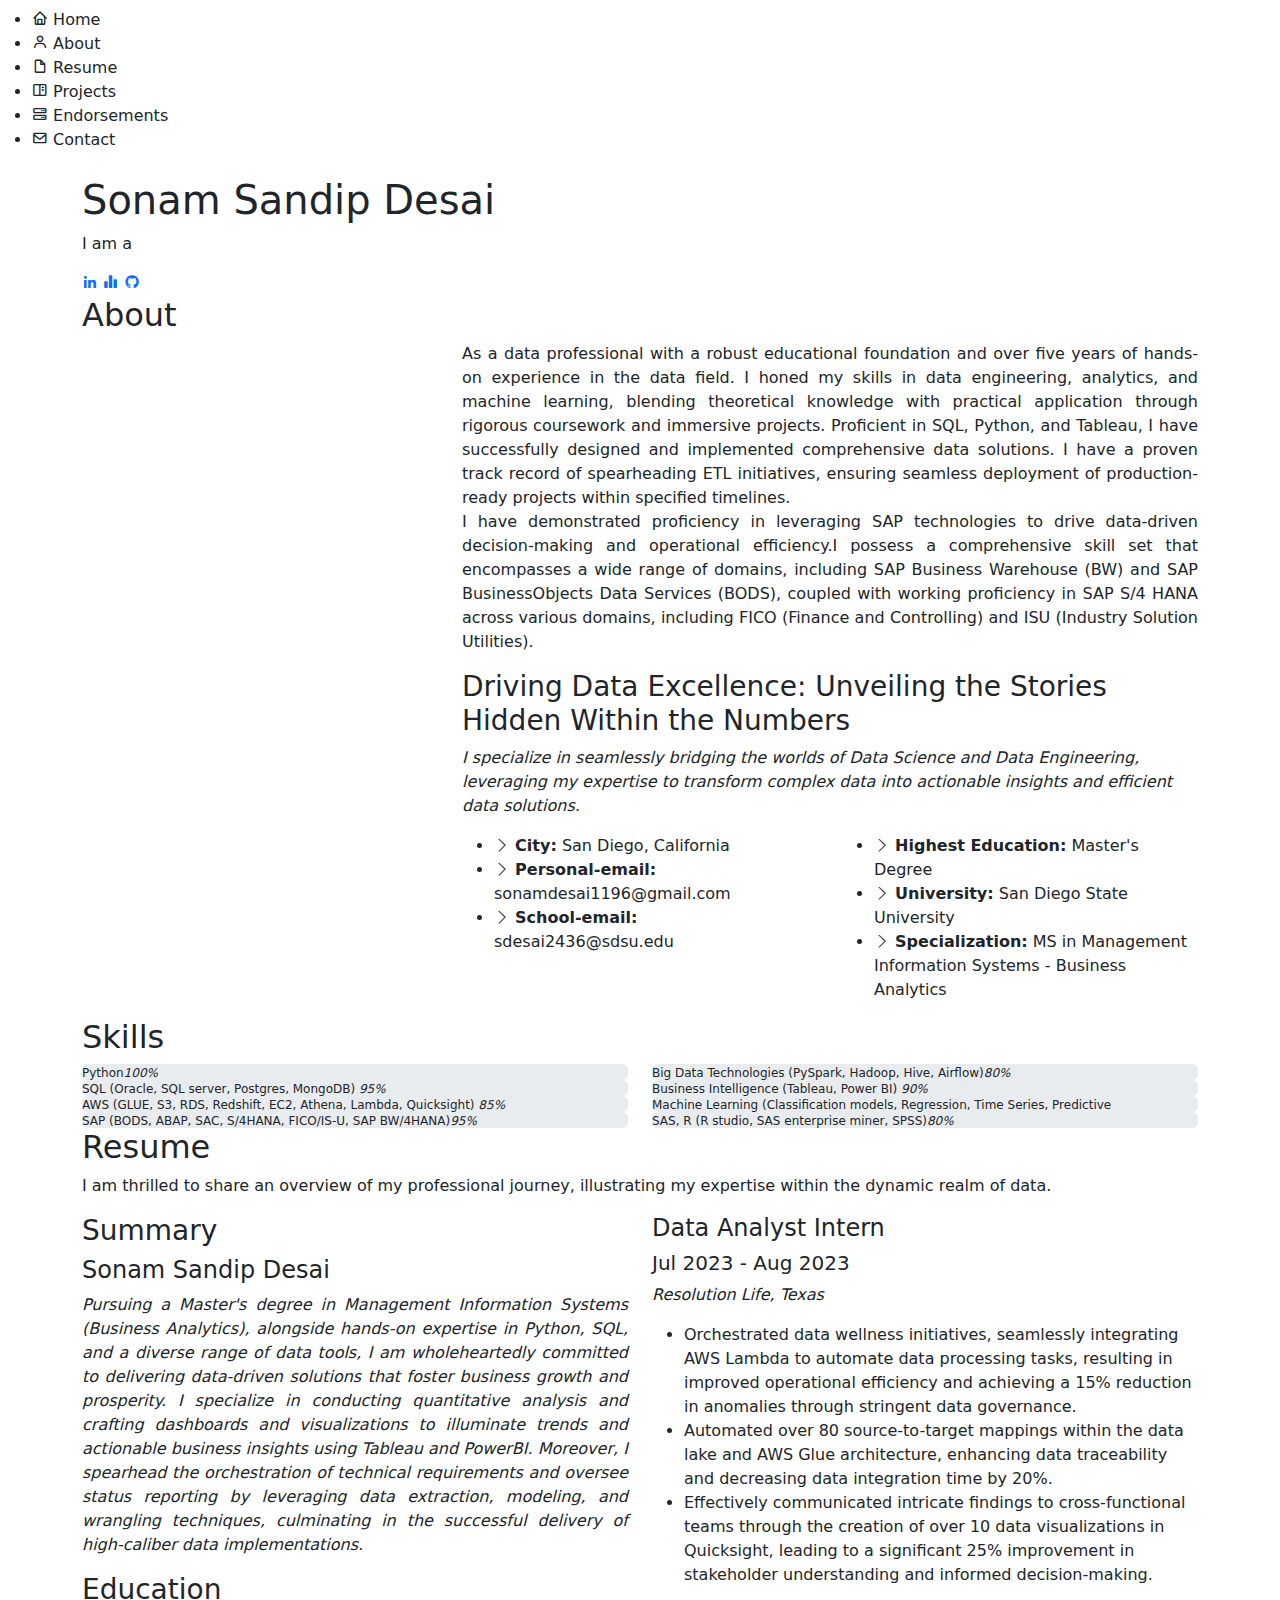
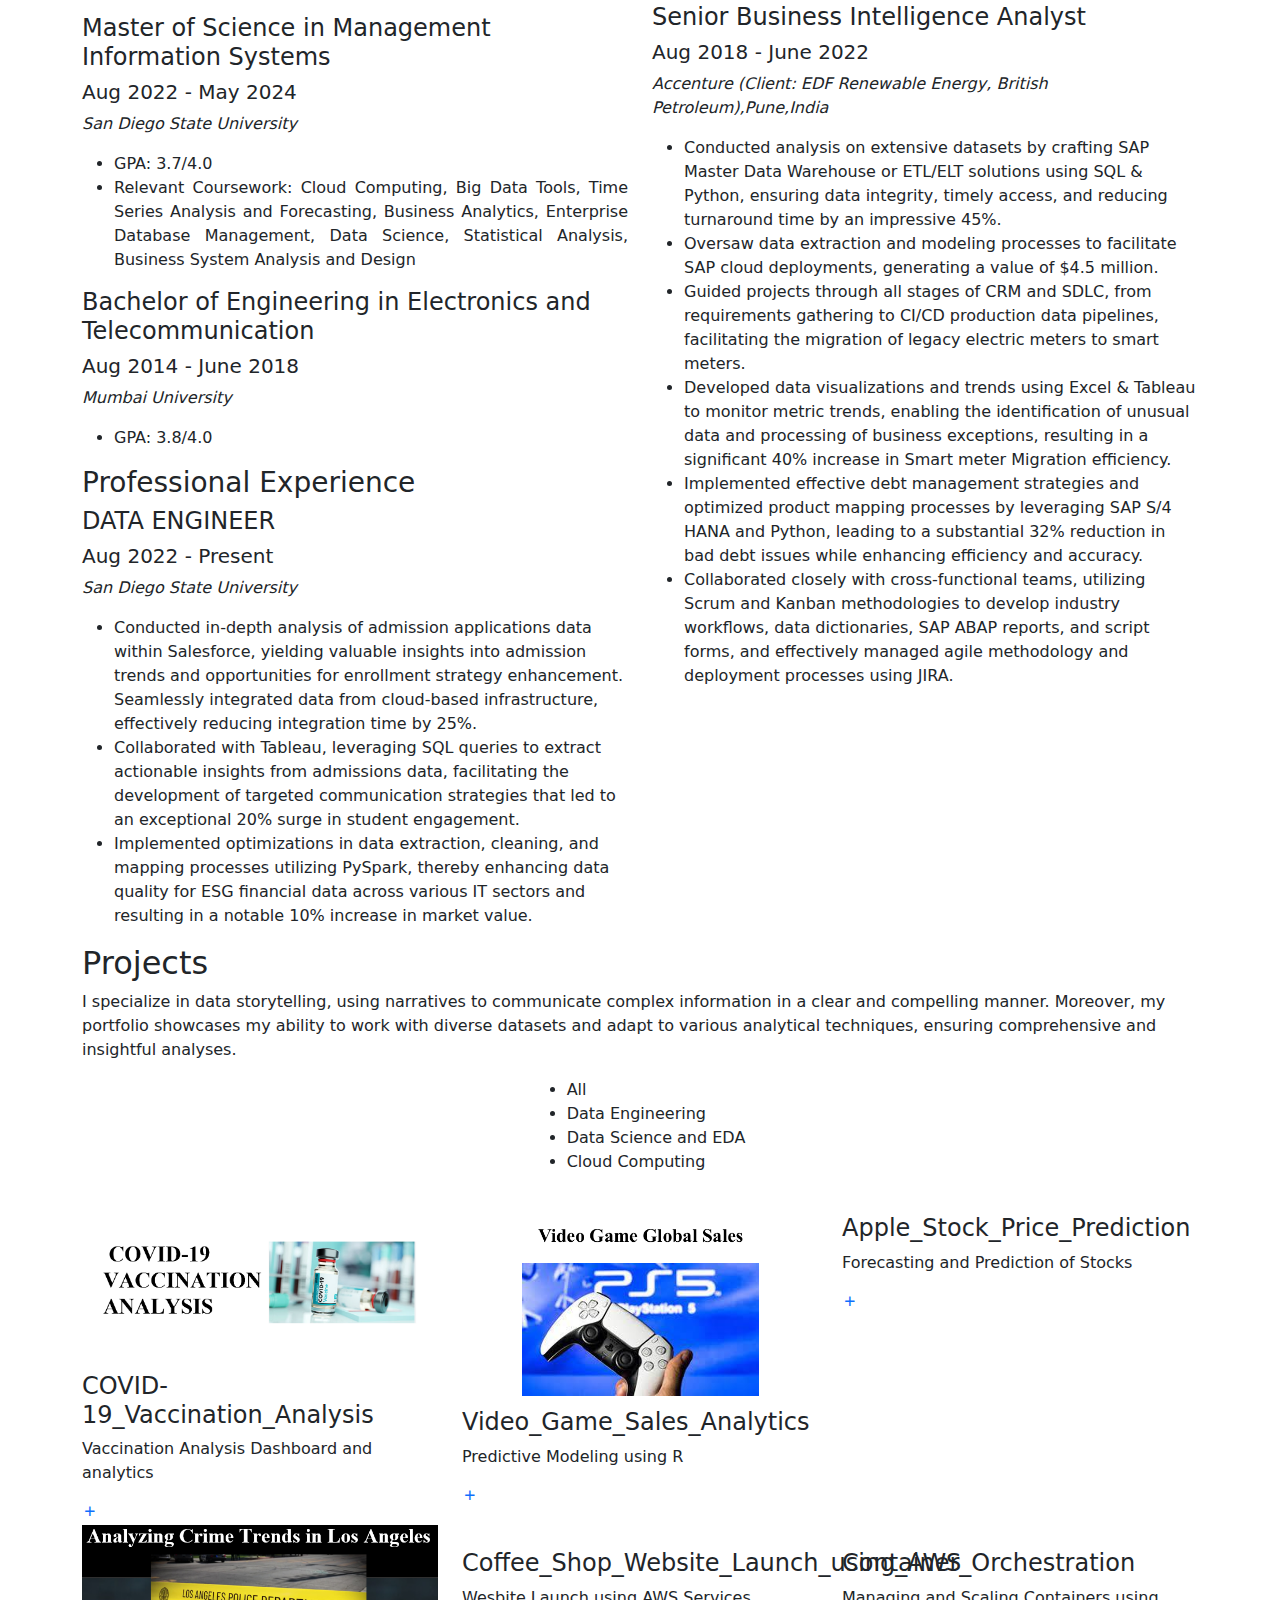
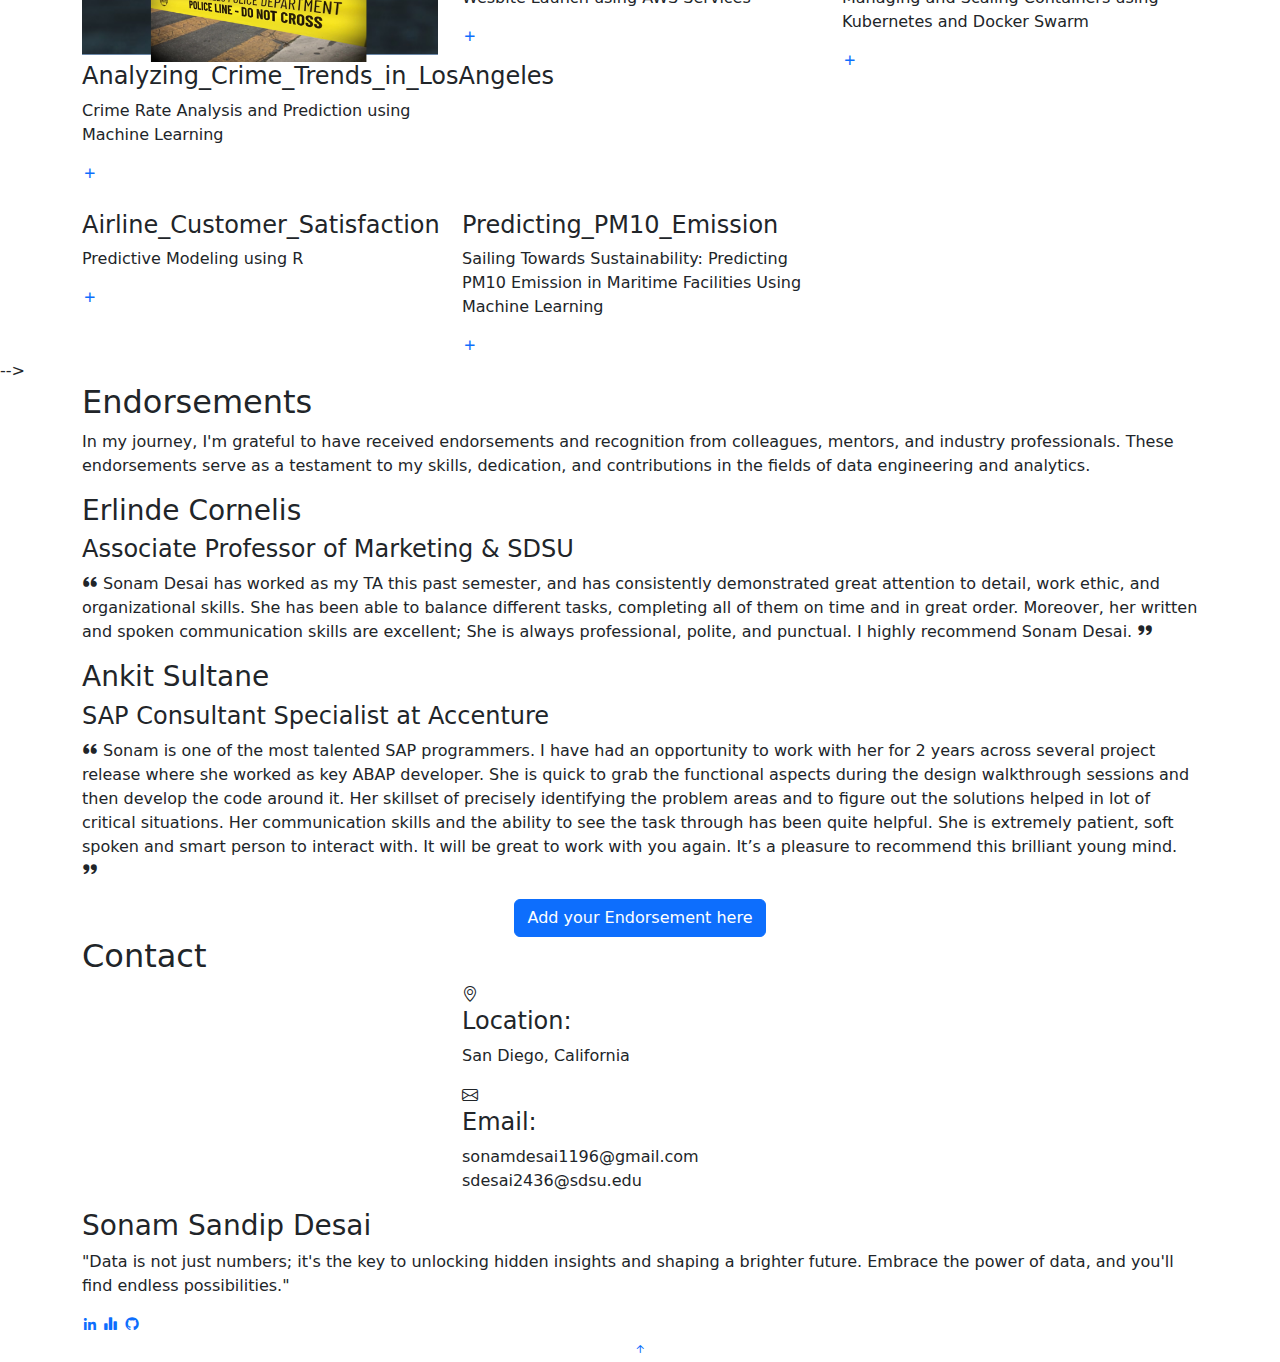
==== commit ecc2005e: "Update index.html" ====
--- a/index.html
+++ b/index.html
@@ -965,4 +965,4 @@
                 </p>
               </div>
             </div> -->
-        <!-- End testimonial item -->+        <!-- End testimonial item -->
